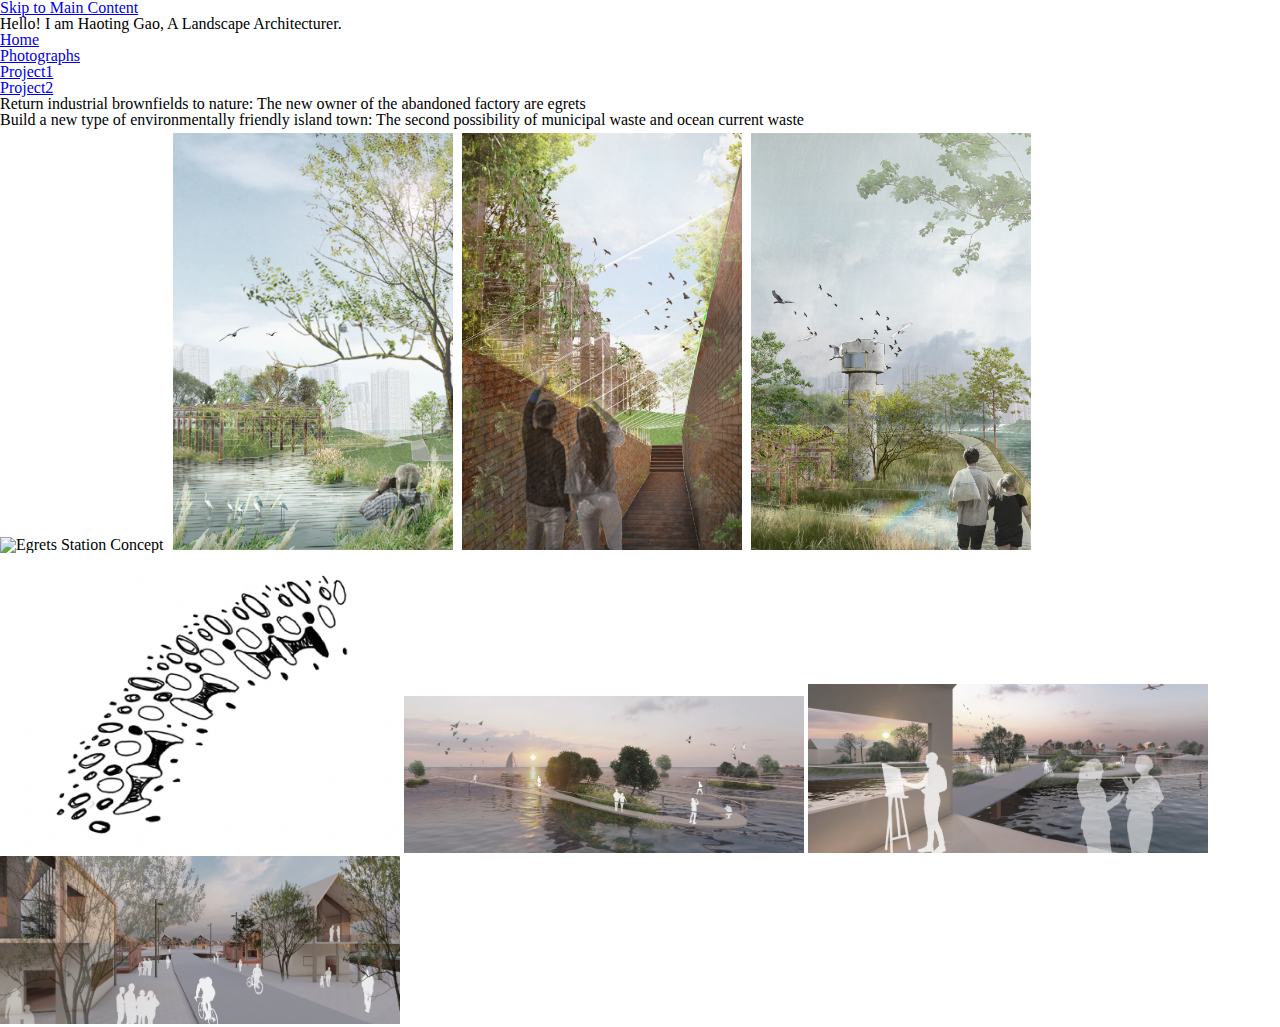
==== index.html @ b1588464 "Add files via upload" ====
<!DOCTYPE html>
<html>
    <head>
    <title>Haoting Gao's Portfolio</title>
    <link rel="stylesheet" href="css/html5reset.css">
    <link rel="stylesheet" href="css/style.css">
    </head>
    <body>
        <div class="skip"><a href="#main">Skip to Main Content</a></div>
        <header>
            <h1>
                Hello! I am Haoting Gao, A Landscape Architecturer.
            </h1>
        
            <nav>
                <ul>
                    <li><a class="current" href="index.html">Home</a></li>
                    <li><a href="photograph.html">Photographs</a></li>
                    <li><a href="project1.html">Project1</a></li>
                    <li><a href="project2.html">Project2</a></li>
                </ul>
            </nav>
            <p>
            Return industrial brownfields to nature: The new owner of the abandoned factory are egrets
            </p>
            <p>
            Build a new type of environmentally friendly island town: The second possibility of municipal waste and ocean current waste
            </p>
        </header>
    </body>
    <main id="main">
        <img class="concept1" src = "image/e_concept.png" alt ="Egrets Station Concept">
        <img class="p1" src = "image/e_g1.jpg" alt ="Egrets Station Concept">
        <img class="p1" src = "image/e_g2.jpg" alt ="Egrets Station Concept">
        <img class="p1" src = "image/e_g3.jpg" alt ="Egrets Station Concept">
        <img class="concept2" src = "image/b_concept.png" alt ="Beyond Island Concept">
        <img src = "image/b_g1.jpeg" alt ="Egrets Station Concept">
        <img src = "image/b_g2.jpeg" alt ="Egrets Station Concept">
        <img src = "image/b_g3.jpeg" alt ="Egrets Station Concept">
    </main>
    <footer>

    </footer>
</html>
---- css/style.css ----
img{
    width: 400px;
}
.p1{
    width: 280px;
    position: relative;
    display: inline-block;
    margin: 5px 0px 0px 5px; 
}
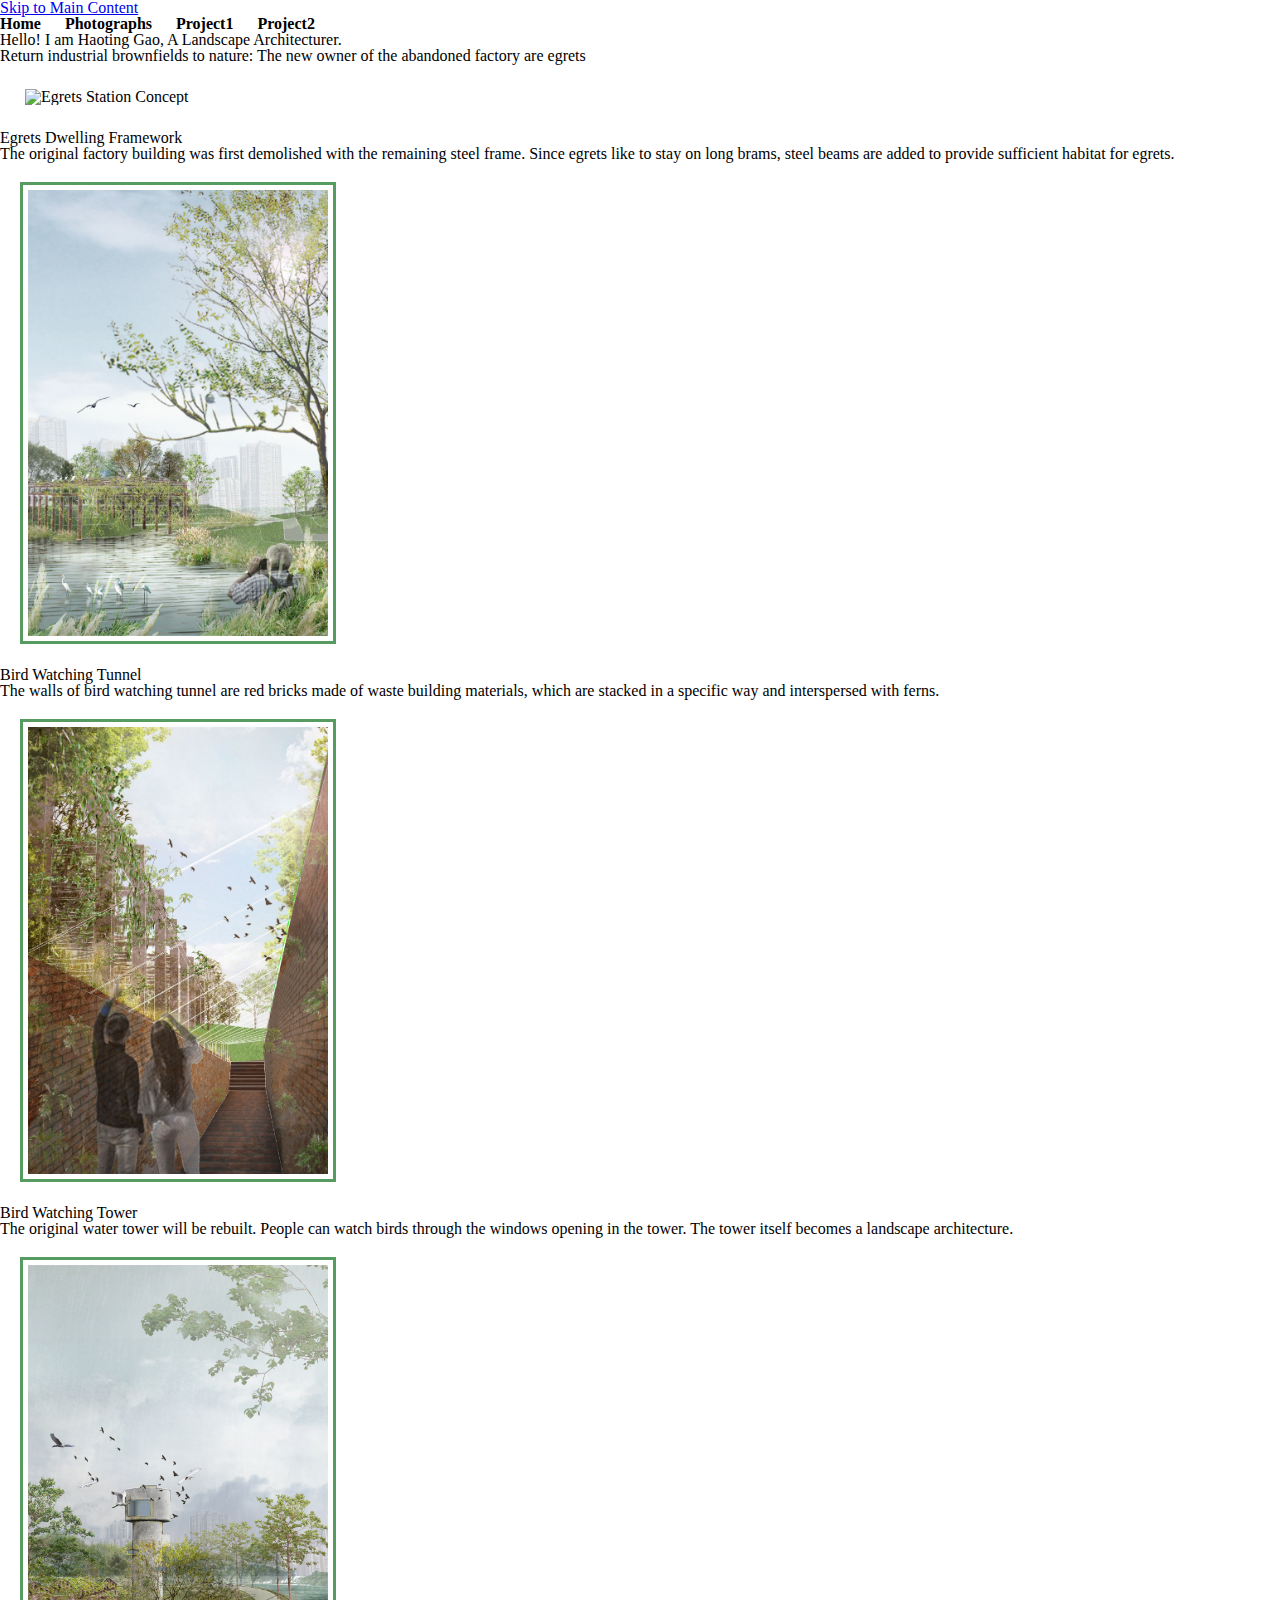
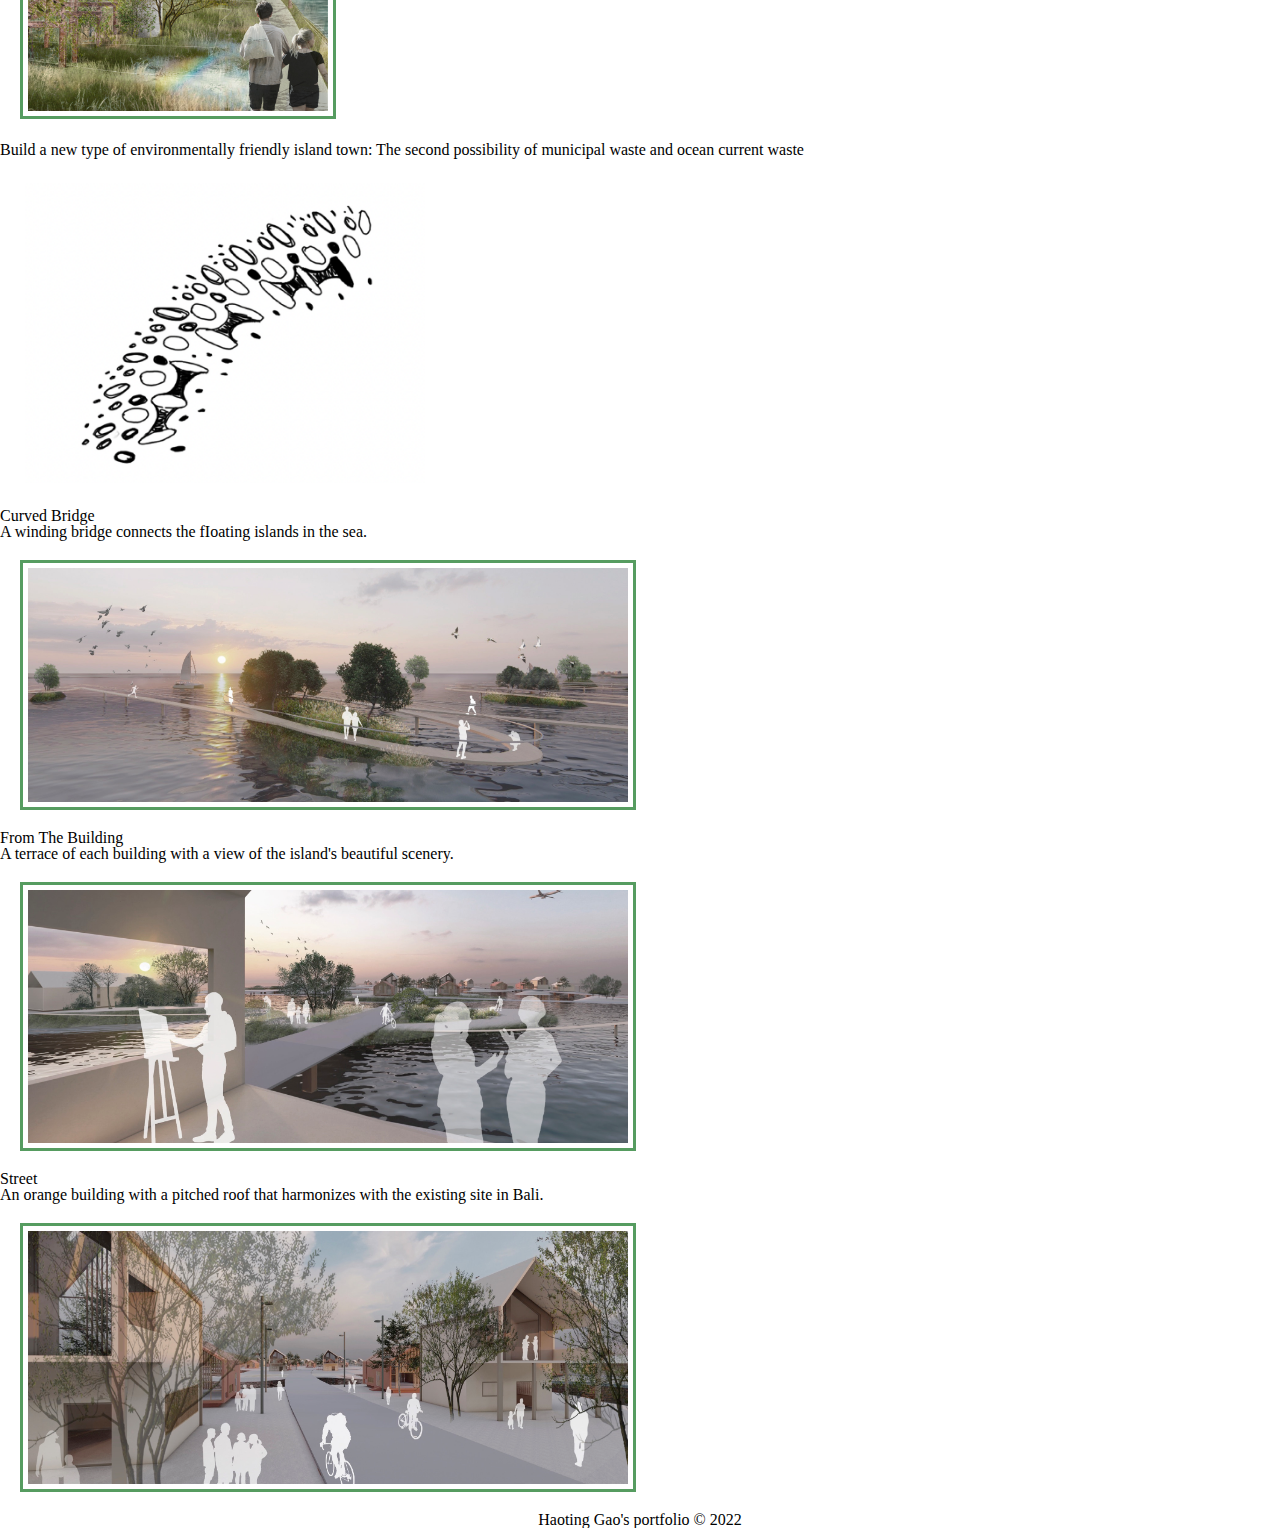
==== commit 88052f63: "Add files via upload" ====
--- a/index.html
+++ b/index.html
@@ -1,17 +1,14 @@
 <!DOCTYPE html>
-<html>
+<html lang="en">
     <head>
-    <title>Haoting Gao's Portfolio</title>
-    <link rel="stylesheet" href="css/html5reset.css">
-    <link rel="stylesheet" href="css/style.css">
+        <meta charset="UTF-8">
+        <title>Haoting Gao's Portfolio</title>
+        <link rel="stylesheet" href="css/html5reset.css">
+        <link rel="stylesheet" href="css/style.css">
     </head>
     <body>
         <div class="skip"><a href="#main">Skip to Main Content</a></div>
         <header>
-            <h1>
-                Hello! I am Haoting Gao, A Landscape Architecturer.
-            </h1>
-        
             <nav>
                 <ul>
                     <li><a class="current" href="index.html">Home</a></li>
@@ -20,25 +17,56 @@
                     <li><a href="project2.html">Project2</a></li>
                 </ul>
             </nav>
+            <h1>
+                Hello! I am Haoting Gao, A Landscape Architecturer.
+            </h1>
+        </header>
+        <main>
+        <div class="container1">
+            <h2>
+                Return industrial brownfields to nature: The new owner of the abandoned factory are egrets
+            </h2>
+            <img class="concept1_image" src = "image/e_concept.png" alt ="Egrets Station Concept">
+            <h3>
+            Egrets Dwelling Framework
+            </h3>
+                <p>
+                    The original factory building was first demolished with the remaining steel frame. Since egrets like to stay on long brams, steel beams are added to provide sufficient habitat for egrets.
+                </p>
+            <img class="p1" src = "image/e_g1.jpg" alt ="Egrets Station Concept">
+            <h3>
+                Bird Watching Tunnel
+            </h3>
             <p>
-            Return industrial brownfields to nature: The new owner of the abandoned factory are egrets
+                The walls of bird watching tunnel are red bricks made of waste building materials, which are stacked in a specific way and interspersed with ferns.
             </p>
+            <img class="p1" src = "image/e_g2.jpg" alt ="Egrets Station Concept">
+            <h3>
+                Bird Watching Tower
+            </h3>
             <p>
-            Build a new type of environmentally friendly island town: The second possibility of municipal waste and ocean current waste
+                The original water tower will be rebuilt. People can watch birds through the windows opening in the tower. The tower itself becomes a landscape architecture.
             </p>
-        </header>
+            <img class="p1" src = "image/e_g3.jpg" alt ="Egrets Station Concept">
+        </div>
+        <div class="contanier2">
+            <h2>
+                Build a new type of environmentally friendly island town: The second possibility of municipal waste and ocean current waste
+            </h2>
+            <img class="concept2_image" src = "image/b_concept.png" alt ="Beyond Island Concept">
+            <h3>Curved Bridge</h3>
+            <p>A winding bridge connects the fIoating islands in the sea.</p>
+            <img class="p2" src = "image/b_g1.jpeg" alt ="Egrets Station Concept">
+            <h3>From The Building</h3>
+            <p>A terrace of each building with a view of the island's beautiful scenery.</p>
+            <img class="p2" src = "image/b_g2.jpeg" alt ="Egrets Station Concept">
+            <h3>Street</h3>
+            <p>An orange building with a pitched roof that harmonizes with the existing site in Bali.</p>
+            <img class="p2" src = "image/b_g3.jpeg" alt ="Egrets Station Concept">
+        </div>
+        </main>
+    <footer>
+        <p>Haoting Gao's portfolio &copy; 2022</p>
+    </footer>
     </body>
-    <main id="main">
-        <img class="concept1" src = "image/e_concept.png" alt ="Egrets Station Concept">
-        <img class="p1" src = "image/e_g1.jpg" alt ="Egrets Station Concept">
-        <img class="p1" src = "image/e_g2.jpg" alt ="Egrets Station Concept">
-        <img class="p1" src = "image/e_g3.jpg" alt ="Egrets Station Concept">
-        <img class="concept2" src = "image/b_concept.png" alt ="Beyond Island Concept">
-        <img src = "image/b_g1.jpeg" alt ="Egrets Station Concept">
-        <img src = "image/b_g2.jpeg" alt ="Egrets Station Concept">
-        <img src = "image/b_g3.jpeg" alt ="Egrets Station Concept">
-    </main>
-    <footer>
-
-    </footer>
 </html>--- a/css/style.css
+++ b/css/style.css
@@ -1,9 +1,49 @@
 img{
-    width: 400px;
+    width: 600px;
+    border: 3px solid #569C60;
+    margin: 20px;
+    padding: 5px;
+    display: block;
+}
+img:hover{
+    filter:grayscale(70%);
+    border: 3px solid red;
 }
 .p1{
-    width: 280px;
-    position: relative;
+    width:300px;
+    display: inline;
+}
+.p2{
+    width: 600px;
+
+}
+nav li{
     display: inline-block;
-    margin: 5px 0px 0px 5px; 
+    padding-right: 20px;
+}
+nav a{
+    color: black;
+    font-weight: bold;
+    text-decoration: none;
+}
+nav a:active{
+    color:blue;
+    font-weight: bold;
+    text-decoration: none;
+}
+nav a:hover{
+    text-decoration: underline;
+}
+.concept1_image{
+    width: 500px;
+    border: 20px;
+    padding: 5px;
+}
+.concept2_image{
+    width: 400px;
+    border: 20px;
+    padding: 5px;
+}
+footer{
+    text-align: center;
 }